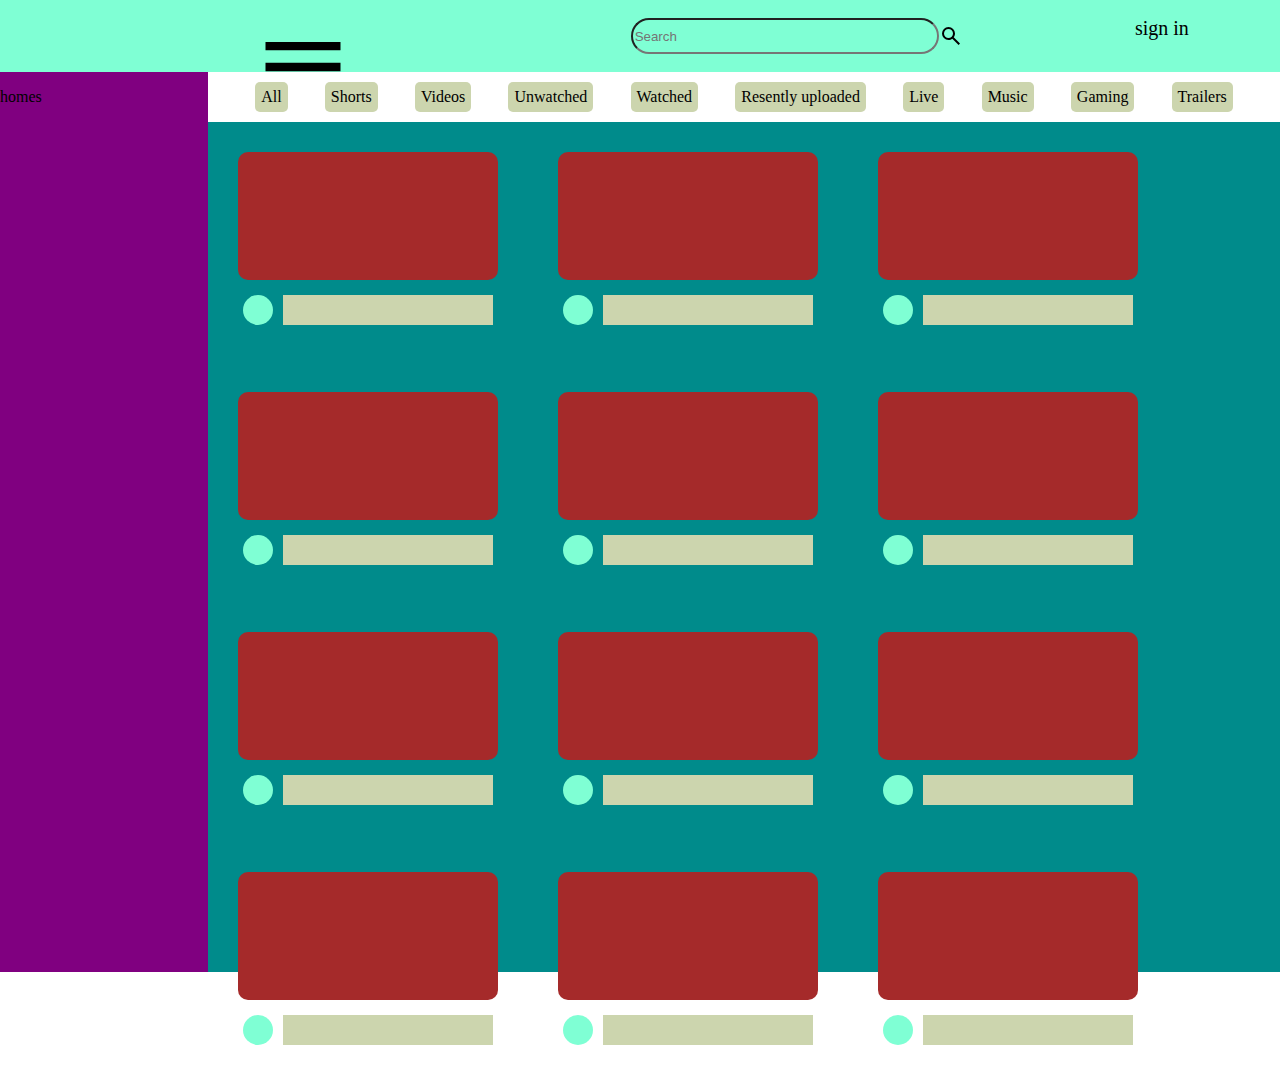
==== lesson7/index.html @ 3026a13c "all lesson" ====
<!DOCTYPE html>
<html lang="en">
  <head>
    <meta charset="UTF-8" />
    <meta name="viewport" content="width=device-width, initial-scale=1.0" />
    <title>Document</title>
    <link rel="stylesheet" href="style.css" />
  </head>
  <body>
    <header>
      <div class="menuh"></div>
      <div class="youtube">
        <img src="menu_FILL0_wght400_GRAD0_opsz24.svg" alt="" />
        <img src="youtube.svg" />
      </div>
      <div class="input">
        <input type="text" placeholder="Search" />
        <img src="search_FILL0_wght400_GRAD0_opsz24.svg" alt="" />
      </div>
      <div class="signin">sign in</div>
    </header>
    <main class="container">
      <div class="menu">
        <p>homes</p>
      </div>
      <div class="content">
        <div class="filter">
          <p>All</p>
          <p>Shorts</p>
          <p>Videos</p>
          <p>Unwatched</p>
          <p>Watched</p>
          <p>Resently uploaded</p>
          <p>Live</p>
          <p>Music</p>
          <p>Gaming</p>
          <p>Trailers</p>
        </div>
        <div class="videos">
          <div class="video">
            <div class="img"></div>
            <div class="tempo">
              <div class="img2"></div>
              <div class="desc"></div>
            </div>
          </div>
          <div class="video">
            <div class="img"></div>
            <div class="tempo">
              <div class="img2"></div>
              <div class="desc"></div>
            </div>
          </div>
          <div class="video">
            <div class="img"></div>
            <div class="tempo">
              <div class="img2"></div>
              <div class="desc"></div>
            </div>
          </div>
          <div class="video">
            <div class="img"></div>
            <div class="tempo">
              <div class="img2"></div>
              <div class="desc"></div>
            </div>
          </div>
          <div class="video">
            <div class="img"></div>
            <div class="tempo">
              <div class="img2"></div>
              <div class="desc"></div>
            </div>
          </div>
          <div class="video">
            <div class="img"></div>
            <div class="tempo">
              <div class="img2"></div>
              <div class="desc"></div>
            </div>
          </div>
          <div class="video">
            <div class="img"></div>
            <div class="tempo">
              <div class="img2"></div>
              <div class="desc"></div>
            </div>
          </div>
          <div class="video">
            <div class="img"></div>
            <div class="tempo">
              <div class="img2"></div>
              <div class="desc"></div>
            </div>
          </div>
          <div class="video">
            <div class="img"></div>
            <div class="tempo">
              <div class="img2"></div>
              <div class="desc"></div>
            </div>
          </div>
          <div class="video">
            <div class="img"></div>
            <div class="tempo">
              <div class="img2"></div>
              <div class="desc"></div>
            </div>
          </div>
          <div class="video">
            <div class="img"></div>
            <div class="tempo">
              <div class="img2"></div>
              <div class="desc"></div>
            </div>
          </div>
          <div class="video">
            <div class="img"></div>
            <div class="tempo">
              <div class="img2"></div>
              <div class="desc"></div>
            </div>
          </div>
        </div>
      </div>
    </main>
    <footer></footer>
  </body>
</html>
---- lesson7/style.css ----
header {
  background-color: aquamarine;
  height: 8vh;
  width: 100vw;
  display: flex;
  justify-content: space-around;
}
body {
  margin: 0;
}
.container {
  display: flex;
  flex-direction: row;
  width: 100%;
  height: 100vh;
}
.menu {
  background-color: purple;
  flex-grow: 1;
  width: 100px;
  height: 100%;
  display: flex;
  flex-direction: column;
}
.content {
  background-color: darkcyan;
  flex-grow: 9;
  width: 100px;
  height: 100%;
  display: flex;
  flex-direction: column;
}
.youtube {
  font-size: 20px;
  padding-top: 7px;
  margin: 10px;
}

.youtube img {
  width: 100px;
  height: auto;
}

.input input {
  width: 300px;
  height: 30px;
  border-radius: 25px;
  background-color: transparent;
}
.signin {
  font-size: 20px;
  padding-top: 7px;
  margin: 10px;
}
.filter {
  display: flex;
  justify-content: center;
  background-color: white;
  padding: 10px;
  display: flex;
  flex-direction: row;
  justify-content: space-evenly;
  margin: 0;
}
.video {
  height: 200px;
  width: 280px;
  display: flex;
  flex-direction: column;
  margin: 20px;
}
.img {
  height: 180px;
  width: 260px;
  background-color: brown;
  margin: 10px;
  text-align: center;
  border-radius: 10px;
}
.tempo {
  height: 60px;
  width: 260px;
  margin-bottom: 10px;
  margin-left: 10px;
  margin-right: 10px;
  margin-top: 0px;
  display: flex;
  flex-direction: row;
}
.img2 {
  height: 30px;
  width: 30px;
  background-color: aquamarine;
  margin: 5px;
  text-align: center;
  border-radius: 50%;
}
.desc {
  height: 30px;
  width: 210px;
  background-color: #ccd5ae;
  margin: 5px;
  text-align: center;
}
.videos {
  display: flex;
  flex-direction: row;
  flex-wrap: wrap;
  align-content: center;
}
.filter p {
  margin: 0;
  background-color: #ccd5ae;
  padding: 6px;
  border-radius: 5px;
}
.video:hover {
  cursor: pointer;
  transform: scale(1.3);
}
.filter p:hover {
  cursor: pointer;
  background-color: black;
  color: white;
}
.input {
  display: flex;
  align-items: center;
}
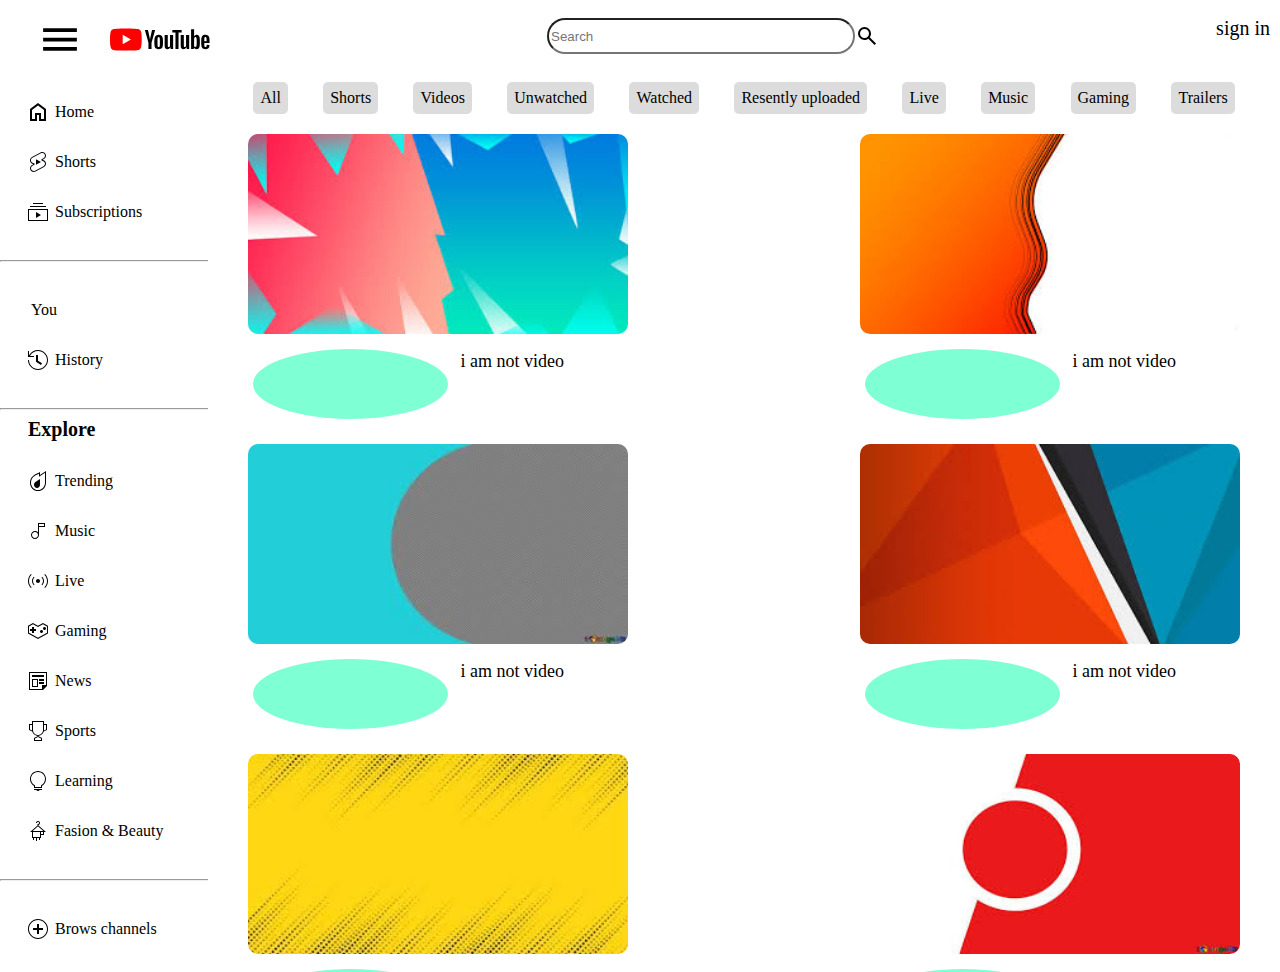
==== commit 06bca26e: "uurchlult1" ====
--- a/lesson7/index.html
+++ b/lesson7/index.html
@@ -8,9 +8,8 @@
   </head>
   <body>
     <header>
-      <div class="menuh"></div>
       <div class="youtube">
-        <img src="menu_FILL0_wght400_GRAD0_opsz24.svg" alt="" />
+        <img src="icons/menu_FILL0_wght400_GRAD0_opsz24 (1).svg" alt="" />
         <img src="youtube.svg" />
       </div>
       <div class="input">
@@ -21,7 +20,77 @@
     </header>
     <main class="container">
       <div class="menu">
-        <p>homes</p>
+        <div class="menudivs">
+          <div class="menu1">
+            <img src="icons/home_FILL0_wght400_GRAD0_opsz24.svg" alt="" />
+            <p>Home</p>
+          </div>
+          <div class="menu1">
+            <img src="icons/shorts.svg" alt="" />
+            <p>Shorts</p>
+          </div>
+          <div class="menu1">
+            <img src="icons/subscriptions.svg" alt="" />
+            <p>Subscriptions</p>
+          </div>
+        </div>
+        <hr />
+        <div class="menudivs">
+          <div class="menu1">
+            <p>You</p>
+          </div>
+          <div class="menu1">
+            <img src="icons/history.svg" alt="" />
+            <p>History</p>
+          </div>
+        </div>
+        <hr />
+        <h1>Explore</h1>
+        <div class="menudivs">
+          <div class="menu1">
+            <img src="icons/trending.svg" alt="" />
+            <p>Trending</p>
+          </div>
+          <div class="menu1">
+            <img src="icons/music.svg" alt="" />
+            <p>Music</p>
+          </div>
+          <div class="menu1">
+            <img src="icons/live.svg" alt="" />
+            <p>Live</p>
+          </div>
+          <div class="menu1">
+            <img src="icons/gaming.svg" alt="" />
+            <p>Gaming</p>
+          </div>
+          <div class="menu1">
+            <img src="icons/news.svg" alt="" />
+            <p>News</p>
+          </div>
+          <div class="menu1">
+            <img src="icons/sports.svg" alt="" />
+            <p>Sports</p>
+          </div>
+          <div class="menu1">
+            <img src="icons/learning.svg" alt="" />
+            <p>Learning</p>
+          </div>
+          <div class="menu1">
+            <img src="icons/fashion.svg" alt="" />
+            <p>Fasion & Beauty</p>
+          </div>
+        </div>
+        <hr />
+        <div class="menudivs">
+          <div class="menu1">
+            <img src="icons/browse.svg" alt="" />
+            <p>Brows channels</p>
+          </div>
+        </div>
+        <hr />
+        <h1>More from Youtube</h1>
+        <div class="menudivs"></div>
+        <div class="menu1">Youtube kids</div>
       </div>
       <div class="content">
         <div class="filter">
@@ -38,87 +107,135 @@
         </div>
         <div class="videos">
           <div class="video">
-            <div class="img"></div>
-            <div class="tempo">
-              <div class="img2"></div>
-              <div class="desc"></div>
-            </div>
-          </div>
-          <div class="video">
-            <div class="img"></div>
-            <div class="tempo">
-              <div class="img2"></div>
-              <div class="desc"></div>
-            </div>
-          </div>
-          <div class="video">
-            <div class="img"></div>
-            <div class="tempo">
-              <div class="img2"></div>
-              <div class="desc"></div>
-            </div>
-          </div>
-          <div class="video">
-            <div class="img"></div>
-            <div class="tempo">
-              <div class="img2"></div>
-              <div class="desc"></div>
-            </div>
-          </div>
-          <div class="video">
-            <div class="img"></div>
-            <div class="tempo">
-              <div class="img2"></div>
-              <div class="desc"></div>
-            </div>
-          </div>
-          <div class="video">
-            <div class="img"></div>
-            <div class="tempo">
-              <div class="img2"></div>
-              <div class="desc"></div>
-            </div>
-          </div>
-          <div class="video">
-            <div class="img"></div>
-            <div class="tempo">
-              <div class="img2"></div>
-              <div class="desc"></div>
-            </div>
-          </div>
-          <div class="video">
-            <div class="img"></div>
-            <div class="tempo">
-              <div class="img2"></div>
-              <div class="desc"></div>
-            </div>
-          </div>
-          <div class="video">
-            <div class="img"></div>
-            <div class="tempo">
-              <div class="img2"></div>
-              <div class="desc"></div>
-            </div>
-          </div>
-          <div class="video">
-            <div class="img"></div>
-            <div class="tempo">
-              <div class="img2"></div>
-              <div class="desc"></div>
-            </div>
-          </div>
-          <div class="video">
-            <div class="img"></div>
-            <div class="tempo">
-              <div class="img2"></div>
-              <div class="desc"></div>
-            </div>
-          </div>
-          <div class="video">
-            <div class="img"></div>
-            <div class="tempo">
-              <div class="img2"></div>
-              <div class="desc"></div>
+            <div class="img">
+              <img src="images (1).jfif" alt="" />
+            </div>
+            <div class="tempo">
+              <div class="img2"></div>
+              <div class="desc">
+                <p>i am not video</p>
+              </div>
+            </div>
+          </div>
+          <div class="video">
+            <div class="img">
+              <img src="images (2).jfif" alt="" />
+            </div>
+            <div class="tempo">
+              <div class="img2"></div>
+              <div class="desc">
+                <p>i am not video</p>
+              </div>
+            </div>
+          </div>
+          <div class="video">
+            <div class="img">
+              <img src="images (3).jfif" alt="" />
+            </div>
+            <div class="tempo">
+              <div class="img2"></div>
+              <div class="desc">
+                <p>i am not video</p>
+              </div>
+            </div>
+          </div>
+          <div class="video">
+            <div class="img">
+              <img src="images (4).jfif" alt="" />
+            </div>
+            <div class="tempo">
+              <div class="img2"></div>
+              <div class="desc">
+                <p>i am not video</p>
+              </div>
+            </div>
+          </div>
+          <div class="video">
+            <div class="img">
+              <img src="images (5).jfif" alt="" />
+            </div>
+            <div class="tempo">
+              <div class="img2"></div>
+              <div class="desc">
+                <p>i am not video</p>
+              </div>
+            </div>
+          </div>
+          <div class="video">
+            <div class="img">
+              <img src="images (6).jfif" alt="" />
+            </div>
+            <div class="tempo">
+              <div class="img2"></div>
+              <div class="desc">
+                <p>i am not video</p>
+              </div>
+            </div>
+          </div>
+          <div class="video">
+            <div class="img">
+              <img src="images (7).jfif" alt="" />
+            </div>
+            <div class="tempo">
+              <div class="img2"></div>
+              <div class="desc">
+                <p>i am not video</p>
+              </div>
+            </div>
+          </div>
+          <div class="video">
+            <div class="img">
+              <img src="images (8).jfif" alt="" />
+            </div>
+            <div class="tempo">
+              <div class="img2"></div>
+              <div class="desc">
+                <p>i am not video</p>
+              </div>
+            </div>
+          </div>
+          <div class="video">
+            <div class="img">
+              <img src="images (9).jfif" alt="" />
+            </div>
+            <div class="tempo">
+              <div class="img2"></div>
+              <div class="desc">
+                <p>i am not video</p>
+              </div>
+            </div>
+          </div>
+          <div class="video">
+            <div class="img">
+              <img src="images (10).jfif" alt="" />
+            </div>
+            <div class="tempo">
+              <div class="img2"></div>
+              <div class="desc">
+                <p>i am not video</p>
+              </div>
+            </div>
+          </div>
+          <div class="video">
+            <div class="img">
+              <img src="images (11).jfif" alt="" />
+            </div>
+            <div class="tempo">
+              <div class="img2"></div>
+              <div class="desc">
+                <p>i am not video</p>
+              </div>
+            </div>
+          </div>
+          <div class="video">
+            <div class="img">
+              <img src="images (12).jfif" alt="" />
+            </div>
+            <div class="tempo">
+              <div class="img2"></div>
+              <div class="desc">
+                <p>i am not video</p>
+              </div>
             </div>
           </div>
         </div>
--- a/lesson7/style.css
+++ b/lesson7/style.css
@@ -1,12 +1,14 @@
 header {
-  background-color: aquamarine;
+  background-color: white;
   height: 8vh;
   width: 100vw;
   display: flex;
-  justify-content: space-around;
+  flex-direction: row;
+  justify-content: space-between;
 }
 body {
   margin: 0;
+  overflow: hidden;
 }
 .container {
   display: flex;
@@ -15,15 +17,29 @@
   height: 100vh;
 }
 .menu {
-  background-color: purple;
+  background-color: white;
   flex-grow: 1;
   width: 100px;
   height: 100%;
   display: flex;
   flex-direction: column;
 }
+.menu div {
+  margin: 10px;
+}
+.menu div:hover {
+  cursor: pointer;
+}
+.menu {
+  overflow: auto;
+}
+hr {
+  width: 100%;
+  height: 1px;
+  color: gainsboro;
+}
 .content {
-  background-color: darkcyan;
+  background-color: white;
   flex-grow: 9;
   width: 100px;
   height: 100%;
@@ -34,18 +50,30 @@
   font-size: 20px;
   padding-top: 7px;
   margin: 10px;
+  display: flex;
+  flex-direction: row;
+  justify-content: space-between;
 }
-
 .youtube img {
   width: 100px;
   height: auto;
 }
-
 .input input {
   width: 300px;
   height: 30px;
   border-radius: 25px;
   background-color: transparent;
+}
+.input {
+  display: flex;
+  justify-content: center;
+  align-items: center;
+  margin: 10px;
+}
+
+.input img {
+  width: 24px;
+  height: 24px;
 }
 .signin {
   font-size: 20px;
@@ -63,23 +91,22 @@
   margin: 0;
 }
 .video {
-  height: 200px;
-  width: 280px;
+  height: 300px;
+  width: 400px;
   display: flex;
   flex-direction: column;
-  margin: 20px;
+  margin-bottom: 10px;
 }
 .img {
-  height: 180px;
-  width: 260px;
-  background-color: brown;
+  height: 200px;
+  width: 380px;
   margin: 10px;
   text-align: center;
   border-radius: 10px;
 }
 .tempo {
-  height: 60px;
-  width: 260px;
+  height: 80px;
+  width: 380px;
   margin-bottom: 10px;
   margin-left: 10px;
   margin-right: 10px;
@@ -88,42 +115,82 @@
   flex-direction: row;
 }
 .img2 {
-  height: 30px;
-  width: 30px;
+  height: 40px;
+  width: 40px;
   background-color: aquamarine;
   margin: 5px;
   text-align: center;
   border-radius: 50%;
 }
 .desc {
-  height: 30px;
-  width: 210px;
-  background-color: #ccd5ae;
+  height: 40px;
+  width: 320px;
   margin: 5px;
-  text-align: center;
+  display: flex;
+  flex-direction: row;
+  justify-content: start;
 }
 .videos {
   display: flex;
   flex-direction: row;
   flex-wrap: wrap;
-  align-content: center;
+  justify-content: space-between;
+  padding-left: 30px;
+  padding-right: 30px;
+}
+.videos {
+  overflow: scroll;
 }
 .filter p {
   margin: 0;
-  background-color: #ccd5ae;
-  padding: 6px;
+  background-color: gainsboro;
+  padding: 7px;
   border-radius: 5px;
-}
-.video:hover {
-  cursor: pointer;
-  transform: scale(1.3);
 }
 .filter p:hover {
   cursor: pointer;
   background-color: black;
   color: white;
 }
-.input {
+@media screen and( min-width:481px ) and (max-width: 768px) {
+}
+@media screen and (min-width: 769px) and (max-width: 1200px) {
+}
+.menudivs {
+  margin: 3px;
+}
+.menu h1 {
+  margin: 0;
+  font-size: 20px;
+  margin-left: 28px;
+}
+.menu1 {
+  margin: 0;
   display: flex;
+  flex-direction: row;
+  justify-content: flex-start;
   align-items: center;
+  padding: 6px;
 }
+.menu1 p {
+  margin: 5px;
+}
+.menu1:hover {
+  cursor: pointer;
+  border-radius: 9px;
+  background-color: gainsboro;
+}
+.img img {
+  height: 100%;
+  width: 100%;
+  border-radius: 10px;
+}
+.desc p {
+  font-size: 18px;
+  margin: 2px;
+  height: 18px;
+}
+.img2 {
+  height: 100%;
+  width: 100%;
+}
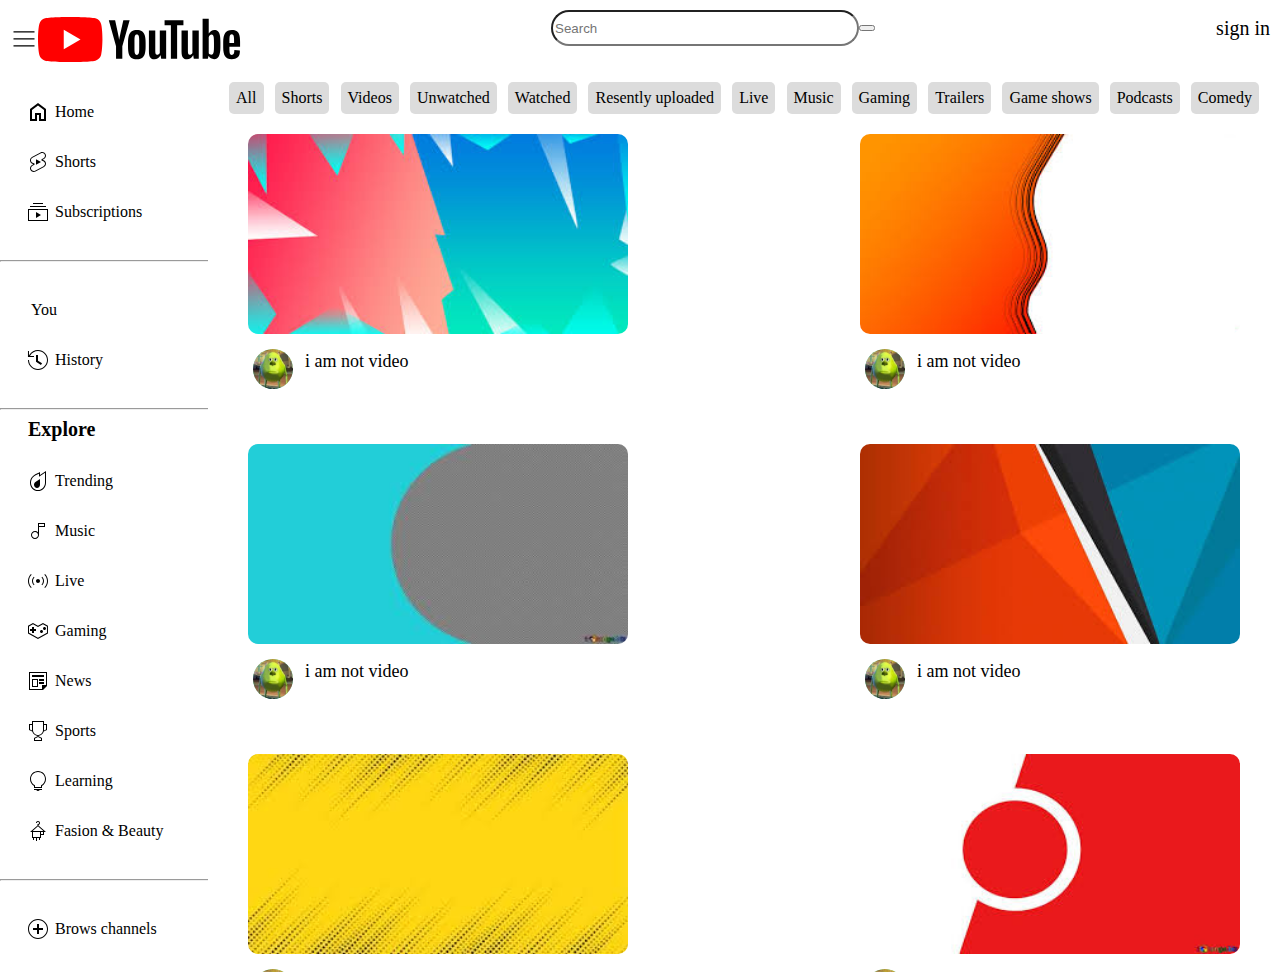
==== commit c3b8597f: "uurchilult4" ====
--- a/lesson7/index.html
+++ b/lesson7/index.html
@@ -9,12 +9,14 @@
   <body>
     <header>
       <div class="youtube">
-        <img src="icons/menu_FILL0_wght400_GRAD0_opsz24 (1).svg" alt="" />
+        <img src="icons/menu.svg" class="img3" />
         <img src="youtube.svg" />
       </div>
-      <div class="input">
-        <input type="text" placeholder="Search" />
-        <img src="search_FILL0_wght400_GRAD0_opsz24.svg" alt="" />
+      <div class="nav-middle">
+        <form action="" class="searchbox">
+          <input type="text" placeholder="Search" />
+          <button><i class="fa-solid fa-magnifying-glass"></i></button>
+        </form>
       </div>
       <div class="signin">sign in</div>
     </header>
@@ -104,6 +106,9 @@
           <p>Music</p>
           <p>Gaming</p>
           <p>Trailers</p>
+          <p>Game shows</p>
+          <p>Podcasts</p>
+          <p>Comedy</p>
         </div>
         <div class="videos">
           <div class="video">
@@ -111,7 +116,9 @@
               <img src="images (1).jfif" alt="" />
             </div>
             <div class="tempo">
-              <div class="img2"></div>
+              <div class="img2">
+                <img src="images (14).jfif" alt="" />
+              </div>
               <div class="desc">
                 <p>i am not video</p>
               </div>
@@ -122,7 +129,9 @@
               <img src="images (2).jfif" alt="" />
             </div>
             <div class="tempo">
-              <div class="img2"></div>
+              <div class="img2">
+                <img src="images (14).jfif" alt="" />
+              </div>
               <div class="desc">
                 <p>i am not video</p>
               </div>
@@ -133,7 +142,9 @@
               <img src="images (3).jfif" alt="" />
             </div>
             <div class="tempo">
-              <div class="img2"></div>
+              <div class="img2">
+                <img src="images (14).jfif" alt="" />
+              </div>
               <div class="desc">
                 <p>i am not video</p>
               </div>
@@ -144,7 +155,9 @@
               <img src="images (4).jfif" alt="" />
             </div>
             <div class="tempo">
-              <div class="img2"></div>
+              <div class="img2">
+                <img src="images (14).jfif" alt="" />
+              </div>
               <div class="desc">
                 <p>i am not video</p>
               </div>
@@ -155,7 +168,9 @@
               <img src="images (5).jfif" alt="" />
             </div>
             <div class="tempo">
-              <div class="img2"></div>
+              <div class="img2">
+                <img src="images (14).jfif" alt="" />
+              </div>
               <div class="desc">
                 <p>i am not video</p>
               </div>
@@ -166,7 +181,9 @@
               <img src="images (6).jfif" alt="" />
             </div>
             <div class="tempo">
-              <div class="img2"></div>
+              <div class="img2">
+                <img src="images (14).jfif" alt="" />
+              </div>
               <div class="desc">
                 <p>i am not video</p>
               </div>
@@ -177,7 +194,9 @@
               <img src="images (7).jfif" alt="" />
             </div>
             <div class="tempo">
-              <div class="img2"></div>
+              <div class="img2">
+                <img src="images (14).jfif" alt="" />
+              </div>
               <div class="desc">
                 <p>i am not video</p>
               </div>
@@ -188,7 +207,9 @@
               <img src="images (8).jfif" alt="" />
             </div>
             <div class="tempo">
-              <div class="img2"></div>
+              <div class="img2">
+                <img src="images (14).jfif" alt="" />
+              </div>
               <div class="desc">
                 <p>i am not video</p>
               </div>
@@ -199,7 +220,9 @@
               <img src="images (9).jfif" alt="" />
             </div>
             <div class="tempo">
-              <div class="img2"></div>
+              <div class="img2">
+                <img src="images (14).jfif" alt="" />
+              </div>
               <div class="desc">
                 <p>i am not video</p>
               </div>
@@ -210,7 +233,9 @@
               <img src="images (10).jfif" alt="" />
             </div>
             <div class="tempo">
-              <div class="img2"></div>
+              <div class="img2">
+                <img src="images (14).jfif" alt="" />
+              </div>
               <div class="desc">
                 <p>i am not video</p>
               </div>
@@ -221,7 +246,9 @@
               <img src="images (11).jfif" alt="" />
             </div>
             <div class="tempo">
-              <div class="img2"></div>
+              <div class="img2">
+                <img src="images (14).jfif" alt="" />
+              </div>
               <div class="desc">
                 <p>i am not video</p>
               </div>
@@ -232,7 +259,9 @@
               <img src="images (12).jfif" alt="" />
             </div>
             <div class="tempo">
-              <div class="img2"></div>
+              <div class="img2">
+                <img src="images (14).jfif" alt="" />
+              </div>
               <div class="desc">
                 <p>i am not video</p>
               </div>
--- a/lesson7/style.css
+++ b/lesson7/style.css
@@ -47,31 +47,31 @@
   flex-direction: column;
 }
 .youtube {
+  width: 200px;
   font-size: 20px;
   padding-top: 7px;
   margin: 10px;
   display: flex;
   flex-direction: row;
-  justify-content: space-between;
+  justify-content: space-around;
 }
 .youtube img {
-  width: 100px;
   height: auto;
 }
-.input input {
+.searchbox input {
   width: 300px;
   height: 30px;
   border-radius: 25px;
   background-color: transparent;
 }
-.input {
+.searchbox {
   display: flex;
   justify-content: center;
   align-items: center;
   margin: 10px;
 }
 
-.input img {
+.searchbox img {
   width: 24px;
   height: 24px;
 }
@@ -190,7 +190,12 @@
   margin: 2px;
   height: 18px;
 }
-.img2 {
-  height: 100%;
-  width: 100%;
-}
+.img2 img {
+  height: 100%;
+  width: 100%;
+  border-radius: 50%;
+}
+.img3 {
+  height: 28px;
+  width: 28px;
+}
